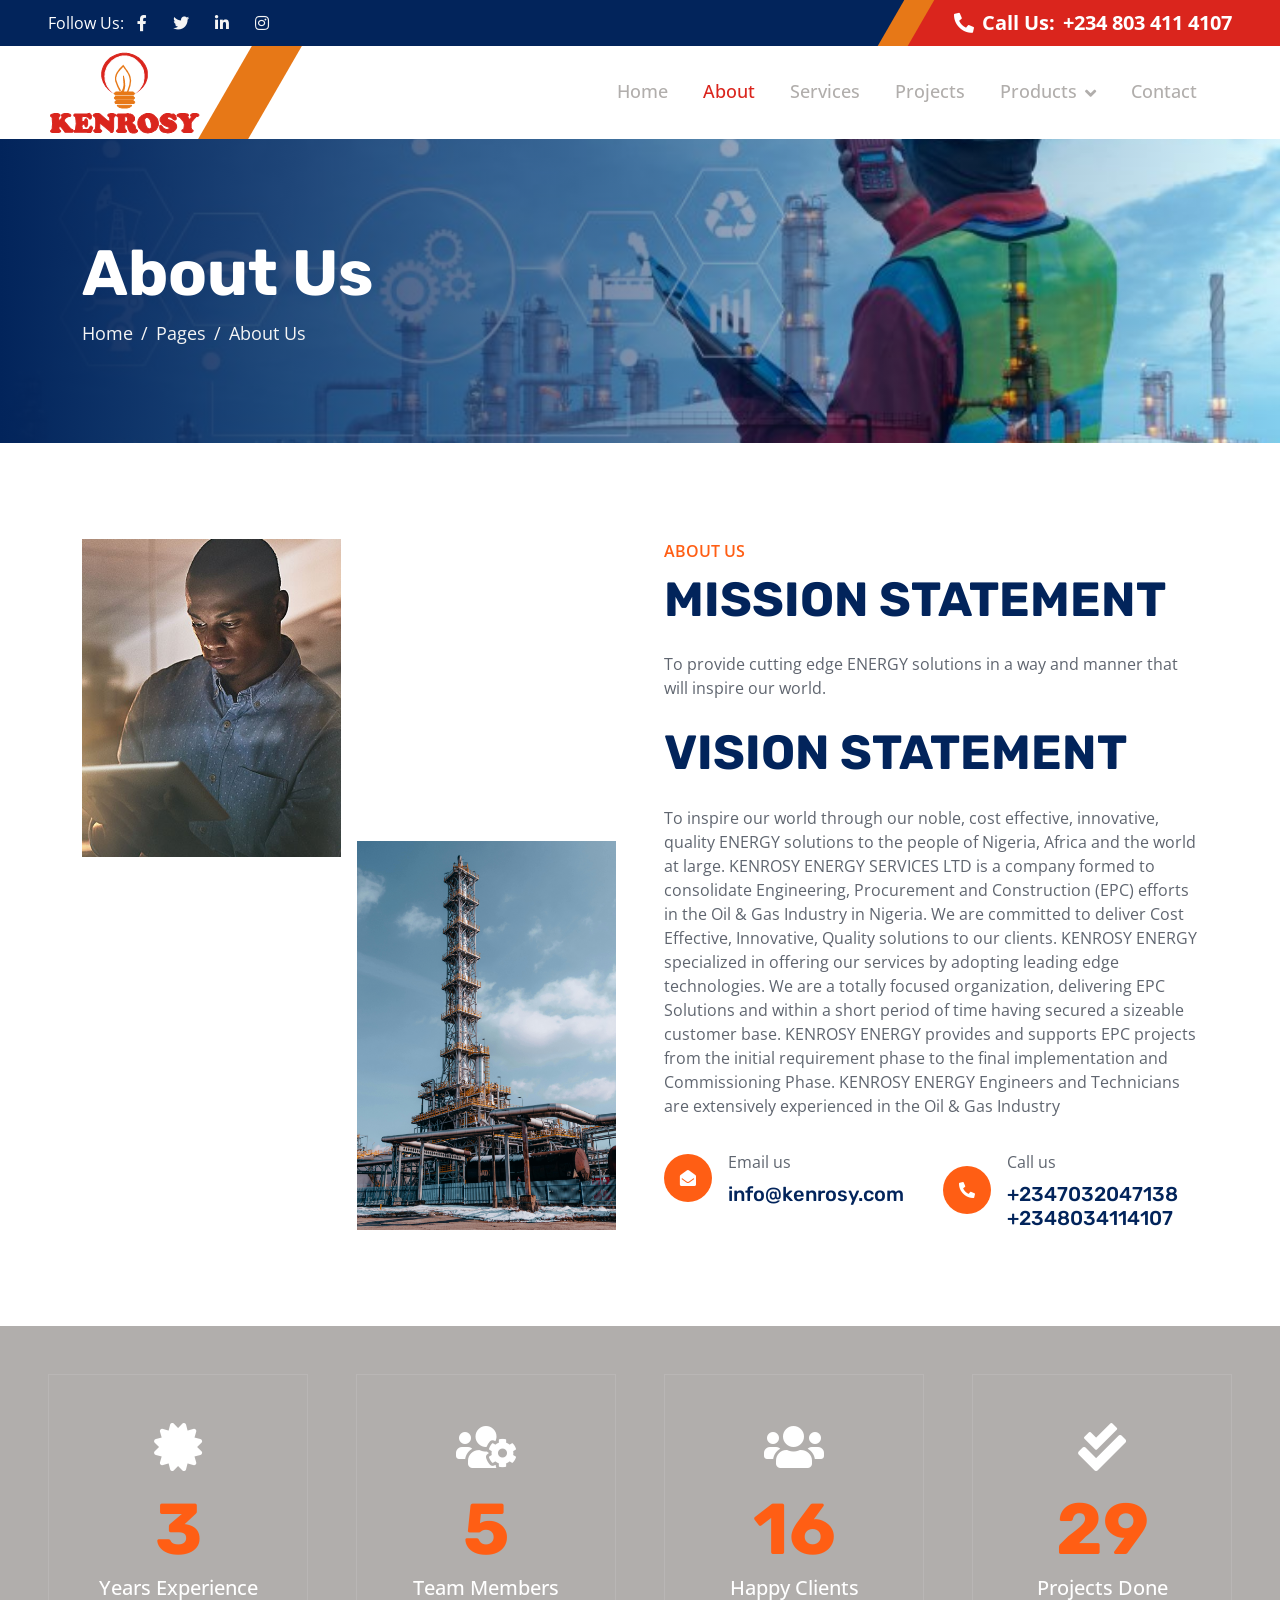
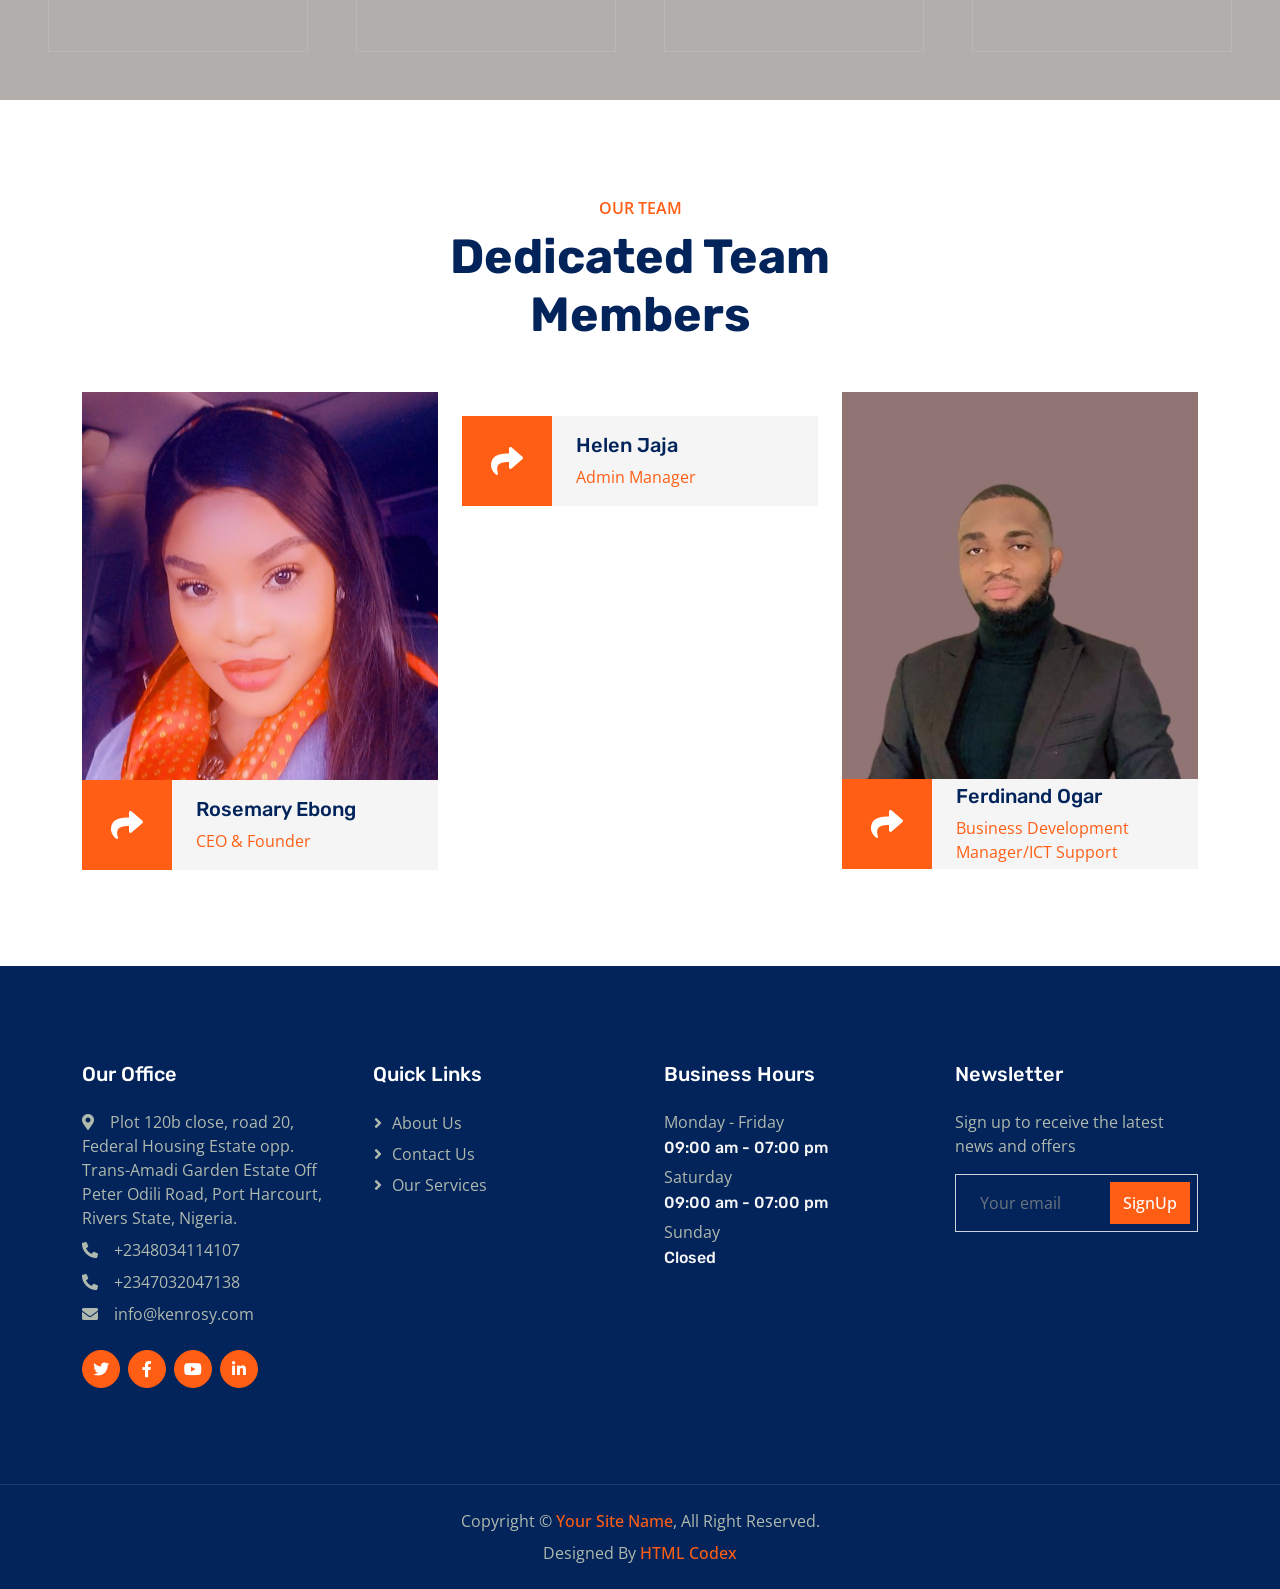
==== about.html @ f5df40d3 "Initial commit" ====
<!DOCTYPE html>
<html lang="en">
  <head>
    <meta charset="utf-8" />
    <title>KENROSY</title>
    <meta content="width=device-width, initial-scale=1.0" name="viewport" />
    <meta content="" name="keywords" />
    <meta content="" name="description" />

    <!-- Favicon -->
    <link href="img/KENROSY LOGO.png" rel="icon" />

    <!-- Google Web Fonts -->
    <link rel="preconnect" href="https://fonts.googleapis.com" />
    <link rel="preconnect" href="https://fonts.gstatic.com" crossorigin />
    <link
      href="https://fonts.googleapis.com/css2?family=Open+Sans:wght@400;500;600&family=Rubik:wght@500;600;700&display=swap"
      rel="stylesheet"
    />

    <!-- Icon Font Stylesheet -->
    <link
      href="https://cdnjs.cloudflare.com/ajax/libs/font-awesome/5.10.0/css/all.min.css"
      rel="stylesheet"
    />
    <link
      href="https://cdn.jsdelivr.net/npm/bootstrap-icons@1.4.1/font/bootstrap-icons.css"
      rel="stylesheet"
    />

    <!-- Libraries Stylesheet -->
    <link href="lib/animate/animate.min.css" rel="stylesheet" />
    <link href="lib/owlcarousel/assets/owl.carousel.min.css" rel="stylesheet" />

    <!-- Customized Bootstrap Stylesheet -->
    <link href="css/bootstrap.min.css" rel="stylesheet" />

    <!-- Template Stylesheet -->
    <link href="css/style.css" rel="stylesheet" />
  </head>

  <body>
    <!-- Spinner Start -->
    <div
      id="spinner"
      class="show bg-white position-fixed translate-middle w-100 vh-100 top-50 start-50 d-flex align-items-center justify-content-center"
    >
      <div
        class="spinner-border text-primary"
        role="status"
        style="width: 3rem; height: 3rem"
      ></div>
    </div>
    <!-- Spinner End -->

    <!-- Topbar Start -->
    <div class="container-fluid bg-dark px-0">
      <div class="row g-0 d-none d-lg-flex">
        <div class="col-lg-6 ps-5 text-start">
          <div class="h-100 d-inline-flex align-items-center text-white">
            <span>Follow Us:</span>
            <a class="btn btn-link text-light" href=""
              ><i class="fab fa-facebook-f"></i
            ></a>
            <a class="btn btn-link text-light" href=""
              ><i class="fab fa-twitter"></i
            ></a>
            <a class="btn btn-link text-light" href=""
              ><i class="fab fa-linkedin-in"></i
            ></a>
            <a class="btn btn-link text-light" href=""
              ><i class="fab fa-instagram"></i
            ></a>
          </div>
        </div>
        <div class="col-lg-6 text-end">
          <div
            class="h-100 topbar-right d-inline-flex align-items-center text-white py-2 px-5"
          >
            <span class="fs-5 fw-bold me-2"
              ><i class="fa fa-phone-alt me-2"></i>Call Us:</span
            >
            <span class="fs-5 fw-bold">+234 803 411 4107</span>
          </div>
        </div>
      </div>
    </div>
    <!-- Topbar End -->

    <!-- Navbar Start -->
    <nav
      class="navbar navbar-expand-lg bg-white navbar-light sticky-top py-0 pe-5"
    >
      <a href="index.html" class="navbar-brand ps-5 me-0">
        <img src="/img/KENROSY LOGO.png" alt="" />
      </a>
      <button
        type="button"
        class="navbar-toggler me-0"
        data-bs-toggle="collapse"
        data-bs-target="#navbarCollapse"
      >
        <span class="navbar-toggler-icon"></span>
      </button>
      <div class="collapse navbar-collapse" id="navbarCollapse">
        <div class="navbar-nav ms-auto p-4 p-lg-0">
          <a href="index.html" class="nav-item nav-link">Home</a>
          <a href="about.html" class="nav-item nav-link active">About</a>
          <a href="/service.html" class="nav-item nav-link">Services</a>
          <a href="/project.html" class="nav-item nav-link">Projects</a>

          <div class="nav-item dropdown">
            <a
              href="#"
              class="nav-link dropdown-toggle"
              data-bs-toggle="dropdown"
              >Products</a
            >
            <div class="dropdown-menu bg-light m-0">
              <a href="" class="dropdown-item">Product 1</a>
              <a href="" class="dropdown-item">product 2</a>
              <!-- <a href="team.html" class="dropdown-item">Our Team</a> -->
              <!-- <a href="testimonial.html" class="dropdown-item">Testimonial</a> -->
              <!-- <a href="404.html" class="dropdown-item">404 Page</a> -->
            </div>
          </div>
          <a href="contact.html" class="nav-item nav-link">Contact</a>
        </div>
        <!-- <a href="" class="btn btn-primary px-3 d-none d-lg-block"
        >Get A Quote</a
      > -->
      </div>
    </nav>
    <!-- Navbar End -->

    <!-- Page Header Start -->
    <div
      class="container-fluid page-header py-5 mb-5 wow fadeIn"
      data-wow-delay="0.1s"
    >
      <div class="container py-5">
        <h1 class="display-3 text-white animated slideInRight">About Us</h1>
        <nav aria-label="breadcrumb">
          <ol class="breadcrumb animated slideInRight mb-0">
            <li class="breadcrumb-item"><a href="#">Home</a></li>
            <li class="breadcrumb-item"><a href="#">Pages</a></li>
            <li class="breadcrumb-item active" aria-current="page">About Us</li>
          </ol>
        </nav>
      </div>
    </div>
    <!-- Page Header End -->

    <!-- About Start -->
    <div class="container-xxl py-5">
      <div class="container">
        <div class="row g-5">
          <div class="col-lg-6">
            <div class="row gx-3 h-100">
              <div
                class="col-6 align-self-start wow fadeInUp"
                data-wow-delay="0.1s"
              >
                <img class="img-fluid" src="img/about-1.jpg" />
              </div>
              <div
                class="col-6 align-self-end wow fadeInDown"
                data-wow-delay="0.1s"
              >
                <img class="img-fluid" src="img/about-2.jpg" />
              </div>
            </div>
          </div>
          <div class="col-lg-6 wow fadeIn" data-wow-delay="0.5s">
            <p class="fw-medium text-uppercase text-primary mb-2">About Us</p>
            <h1 class="display-5 mb-4">MISSION STATEMENT</h1>
            <p class="mb-4">
              To provide cutting edge ENERGY solutions in a way and manner that
              will inspire our world.
            </p>
            <h1 class="display-5 mb-4">VISION STATEMENT</h1>
            <p class="mb-4">
              To inspire our world through our noble, cost effective,
              innovative, quality ENERGY solutions to the people of Nigeria,
              Africa and the world at large. KENROSY ENERGY SERVICES LTD is a
              company formed to consolidate Engineering, Procurement and
              Construction (EPC) efforts in the Oil & Gas Industry in Nigeria.
              We are committed to deliver Cost Effective, Innovative, Quality
              solutions to our clients. KENROSY ENERGY specialized in offering
              our services by adopting leading edge technologies. We are a
              totally focused organization, delivering EPC Solutions and within
              a short period of time having secured a sizeable customer base.
              KENROSY ENERGY provides and supports EPC projects from the initial
              requirement phase to the final implementation and Commissioning
              Phase. KENROSY ENERGY Engineers and Technicians are extensively
              experienced in the Oil & Gas Industry
            </p>

            <div class="row pt-2">
              <div class="col-sm-6">
                <div class="d-flex align-items-center">
                  <div
                    class="flex-shrink-0 btn-lg-square rounded-circle bg-primary"
                  >
                    <i class="fa fa-envelope-open text-white"></i>
                  </div>
                  <div class="ms-3">
                    <p class="mb-2">Email us</p>
                    <h5 class="mb-0">info@kenrosy.com</h5>
                  </div>
                </div>
              </div>
              <div class="col-sm-6">
                <div class="d-flex align-items-center">
                  <div
                    class="flex-shrink-0 btn-lg-square rounded-circle bg-primary"
                  >
                    <i class="fa fa-phone-alt text-white"></i>
                  </div>
                  <div class="ms-3">
                    <p class="mb-2">Call us</p>
                    <h5 class="mb-0">+2347032047138</h5>
                    <h5 class="mb-0">+2348034114107</h5>
                  </div>
                </div>
              </div>
            </div>
          </div>
        </div>
      </div>
    </div>
    <!-- About End -->

    <!-- Facts Start -->
    <div class="container-fluid facts my-5 p-5">
      <div class="row g-5">
        <div class="col-md-6 col-xl-3 wow fadeIn" data-wow-delay="0.1s">
          <div class="text-center border p-5">
            <i class="fa fa-certificate fa-3x text-white mb-3"></i>
            <h1 class="display-2 text-primary mb-0" data-toggle="counter-up">
              10
            </h1>
            <span class="fs-5 fw-semi-bold text-white">Years Experience</span>
          </div>
        </div>
        <div class="col-md-6 col-xl-3 wow fadeIn" data-wow-delay="0.3s">
          <div class="text-center border p-5">
            <i class="fa fa-users-cog fa-3x text-white mb-3"></i>
            <h1 class="display-2 text-primary mb-0" data-toggle="counter-up">
              15
            </h1>
            <span class="fs-5 fw-semi-bold text-white">Team Members</span>
          </div>
        </div>
        <div class="col-md-6 col-xl-3 wow fadeIn" data-wow-delay="0.5s">
          <div class="text-center border p-5">
            <i class="fa fa-users fa-3x text-white mb-3"></i>
            <h1 class="display-2 text-primary mb-0" data-toggle="counter-up">
              50
            </h1>
            <span class="fs-5 fw-semi-bold text-white">Happy Clients</span>
          </div>
        </div>
        <div class="col-md-6 col-xl-3 wow fadeIn" data-wow-delay="0.7s">
          <div class="text-center border p-5">
            <i class="fa fa-check-double fa-3x text-white mb-3"></i>
            <h1 class="display-2 text-primary mb-0" data-toggle="counter-up">
              90
            </h1>
            <span class="fs-5 fw-semi-bold text-white">Projects Done</span>
          </div>
        </div>
      </div>
    </div>
    <!-- Facts End -->

    <!-- Team Start -->
    <div class="container-xxl py-5">
      <div class="container">
        <div
          class="text-center mx-auto wow fadeInUp"
          data-wow-delay="0.1s"
          style="max-width: 600px"
        >
          <p class="fw-medium text-uppercase text-primary mb-2">Our Team</p>
          <h1 class="display-5 mb-5">Dedicated Team Members</h1>
        </div>
        <div class="row g-4">
          <div class="col-lg-4 col-md-6 wow fadeInUp" data-wow-delay="0.1s">
            <div class="team-item">
              <img class="img-fluid" src="img/team-2.jpg" alt="" />
              <div class="d-flex">
                <div
                  class="flex-shrink-0 btn-square bg-primary"
                  style="width: 90px; height: 90px"
                >
                  <i class="fa fa-2x fa-share text-white"></i>
                </div>
                <div
                  class="position-relative overflow-hidden bg-light d-flex flex-column justify-content-center w-100 ps-4"
                  style="height: 90px"
                >
                  <h5>Rosemary Ebong</h5>
                  <span class="text-primary">CEO & Founder</span>
                  <div class="team-social">
                    <a
                      class="btn btn-square btn-dark rounded-circle mx-1"
                      href=""
                      ><i class="fab fa-facebook-f"></i
                    ></a>
                    <a
                      class="btn btn-square btn-dark rounded-circle mx-1"
                      href=""
                      ><i class="fab fa-twitter"></i
                    ></a>
                    <a
                      class="btn btn-square btn-dark rounded-circle mx-1"
                      href=""
                      ><i class="fab fa-instagram"></i
                    ></a>
                  </div>
                </div>
              </div>
            </div>
          </div>
          <div class="col-lg-4 col-md-6 wow fadeInUp" data-wow-delay="0.3s">
            <div class="team-item">
              <img class="img-fluid" src="img/team-3.jpg" alt="" />
              <div class="d-flex">
                <div
                  class="flex-shrink-0 btn-square bg-primary"
                  style="width: 90px; height: 90px"
                >
                  <i class="fa fa-2x fa-share text-white"></i>
                </div>
                <div
                  class="position-relative overflow-hidden bg-light d-flex flex-column justify-content-center w-100 ps-4"
                  style="height: 90px"
                >
                  <h5>Helen Jaja</h5>
                  <span class="text-primary">Admin Manager</span>
                  <div class="team-social">
                    <a
                      class="btn btn-square btn-dark rounded-circle mx-1"
                      href=""
                      ><i class="fab fa-facebook-f"></i
                    ></a>
                    <a
                      class="btn btn-square btn-dark rounded-circle mx-1"
                      href=""
                      ><i class="fab fa-twitter"></i
                    ></a>
                    <a
                      class="btn btn-square btn-dark rounded-circle mx-1"
                      href=""
                      ><i class="fab fa-instagram"></i
                    ></a>
                  </div>
                </div>
              </div>
            </div>
          </div>
          <div class="col-lg-4 col-md-6 wow fadeInUp" data-wow-delay="0.5s">
            <div class="team-item">
              <img class="img-fluid" src="img/team-1.jpg" alt="" />
              <div class="d-flex">
                <div
                  class="flex-shrink-0 btn-square bg-primary"
                  style="width: 90px; height: 90px"
                >
                  <i class="fa fa-2x fa-share text-white"></i>
                </div>
                <div
                  class="position-relative overflow-hidden bg-light d-flex flex-column justify-content-center w-100 ps-4"
                  style="height: 90px"
                >
                  <h5>Ferdinand Ogar</h5>
                  <span class="text-primary"
                    >Business Development Manager/ICT Support</span
                  >
                  <div class="team-social">
                    <a
                      class="btn btn-square btn-dark rounded-circle mx-1"
                      href=""
                      ><i class="fab fa-facebook-f"></i
                    ></a>
                    <a
                      class="btn btn-square btn-dark rounded-circle mx-1"
                      href=""
                      ><i class="fab fa-twitter"></i
                    ></a>
                    <a
                      class="btn btn-square btn-dark rounded-circle mx-1"
                      href=""
                      ><i class="fab fa-instagram"></i
                    ></a>
                  </div>
                </div>
              </div>
            </div>
          </div>
        </div>
      </div>
    </div>
    <!-- Team End -->

    <!-- Video Modal Start -->
    <div
      class="modal modal-video fade"
      id="videoModal"
      tabindex="-1"
      aria-labelledby="exampleModalLabel"
      aria-hidden="true"
    >
      <div class="modal-dialog">
        <div class="modal-content rounded-0">
          <div class="modal-header">
            <h3 class="modal-title" id="exampleModalLabel">Youtube Video</h3>
            <button
              type="button"
              class="btn-close"
              data-bs-dismiss="modal"
              aria-label="Close"
            ></button>
          </div>
          <div class="modal-body">
            <!-- 16:9 aspect ratio -->
            <div class="ratio ratio-16x9">
              <iframe
                class="embed-responsive-item"
                src=""
                id="video"
                allowfullscreen
                allowscriptaccess="always"
                allow="autoplay"
              ></iframe>
            </div>
          </div>
        </div>
      </div>
    </div>
    <!-- Video Modal End -->

    <!-- Footer Start -->
    <div
      class="container-fluid bg-dark footer mt-5 py-5 wow fadeIn"
      data-wow-delay="0.1s"
    >
      <div class="container py-5">
        <div class="row g-5">
          <div class="col-lg-3 col-md-6">
            <h5 class="text-white mb-4">Our Office</h5>
            <p class="mb-2">
              <i class="fa fa-map-marker-alt me-3"></i>Plot 120b close, road 20,
              Federal Housing Estate opp. Trans-Amadi Garden Estate Off Peter
              Odili Road, Port Harcourt, Rivers State, Nigeria.
            </p>
            <p class="mb-2">
              <i class="fa fa-phone-alt me-3"></i>+2348034114107
            </p>
            <p class="mb-2">
              <i class="fa fa-phone-alt me-3"></i>+2347032047138
            </p>
            <p class="mb-2">
              <i class="fa fa-envelope me-3"></i>info@kenrosy.com
            </p>
            <div class="d-flex pt-3">
              <a class="btn btn-square btn-primary rounded-circle me-2" href=""
                ><i class="fab fa-twitter"></i
              ></a>
              <a class="btn btn-square btn-primary rounded-circle me-2" href=""
                ><i class="fab fa-facebook-f"></i
              ></a>
              <a class="btn btn-square btn-primary rounded-circle me-2" href=""
                ><i class="fab fa-youtube"></i
              ></a>
              <a class="btn btn-square btn-primary rounded-circle me-2" href=""
                ><i class="fab fa-linkedin-in"></i
              ></a>
            </div>
          </div>
          <div class="col-lg-3 col-md-6">
            <h5 class="text-white mb-4">Quick Links</h5>
            <a class="btn btn-link" href="/about.html">About Us</a>
            <a class="btn btn-link" href="/contact.html">Contact Us</a>
            <a class="btn btn-link" href="/service.html">Our Services</a>
            <!-- <a class="btn btn-link" href="">Terms & Condition</a> -->
            <!-- <a class="btn btn-link" href="">Support</a> -->
          </div>
          <div class="col-lg-3 col-md-6">
            <h5 class="text-white mb-4">Business Hours</h5>
            <p class="mb-1">Monday - Friday</p>
            <h6 class="text-light">09:00 am - 07:00 pm</h6>
            <p class="mb-1">Saturday</p>
            <h6 class="text-light">09:00 am - 07:00 pm</h6>
            <p class="mb-1">Sunday</p>
            <h6 class="text-light">Closed</h6>
          </div>
          <div class="col-lg-3 col-md-6">
            <h5 class="text-white mb-4">Newsletter</h5>
            <p>Sign up to receive the latest news and offers</p>
            <div class="position-relative w-100">
              <input
                class="form-control bg-transparent w-100 py-3 ps-4 pe-5"
                type="text"
                placeholder="Your email"
              />
              <button
                type="button"
                class="btn btn-primary py-2 position-absolute top-0 end-0 mt-2 me-2"
              >
                SignUp
              </button>
            </div>
          </div>
        </div>
      </div>
    </div>

    <!-- Footer End -->

    <!-- Copyright Start -->
    <div class="container-fluid copyright bg-dark py-4">
      <div class="container text-center">
        <p class="mb-2">
          Copyright &copy; <a class="fw-semi-bold" href="#">Your Site Name</a>,
          All Right Reserved.
        </p>
        <!--/*** This template is free as long as you keep the footer author’s credit link/attribution link/backlink. If you'd like to use the template without the footer author’s credit link/attribution link/backlink, you can purchase the Credit Removal License from "https://htmlcodex.com/credit-removal". Thank you for your support. ***/-->
        <p class="mb-0">
          Designed By
          <a class="fw-semi-bold" href="https://htmlcodex.com">HTML Codex</a>
        </p>
      </div>
    </div>
    <!-- Copyright End -->

    <!-- Back to Top -->
    <a
      href="#"
      class="btn btn-lg btn-primary btn-lg-square rounded-circle back-to-top"
      ><i class="bi bi-arrow-up"></i
    ></a>

    <!-- JavaScript Libraries -->
    <script src="https://code.jquery.com/jquery-3.4.1.min.js"></script>
    <script src="https://cdn.jsdelivr.net/npm/bootstrap@5.0.0/dist/js/bootstrap.bundle.min.js"></script>
    <script src="lib/wow/wow.min.js"></script>
    <script src="lib/easing/easing.min.js"></script>
    <script src="lib/waypoints/waypoints.min.js"></script>
    <script src="lib/owlcarousel/owl.carousel.min.js"></script>
    <script src="lib/counterup/counterup.min.js"></script>

    <!-- Template Javascript -->
    <script src="js/main.js"></script>
  </body>
</html>
---- css/style.css ----
/********** Template CSS **********/
:root {
  --primary: #ff14ff;
  --secondary: #5f656f;
  --light: #f5f5f5;
  --dark: #b1aeac;
}

.back-to-top {
  position: fixed;
  display: none;
  right: 30px;
  bottom: 30px;
  z-index: 99;
}

h1,
h2,
.h1,
.h2,
.fw-bold {
  font-weight: 700 !important;
}

h3,
h4,
.h3,
.h4,
.fw-medium {
  font-weight: 600 !important;
}

h5,
h6,
.h5,
.h6,
.fw-semi-bold {
  font-weight: 500 !important;
}

/*** Spinner ***/
#spinner {
  opacity: 0;
  visibility: hidden;
  transition: opacity 0.5s ease-out, visibility 0s linear 0.5s;
  z-index: 99999;
}

#spinner.show {
  transition: opacity 0.5s ease-out, visibility 0s linear 0s;
  visibility: visible;
  opacity: 1;
}

/*** Button ***/
.btn {
  transition: 0.5s;
  font-weight: 500;
}

.btn-primary,
.btn-outline-primary:hover {
  color: #ffffff;
}

.btn-square {
  width: 38px;
  height: 38px;
}

.btn-sm-square {
  width: 32px;
  height: 32px;
}

.btn-lg-square {
  width: 48px;
  height: 48px;
}

.btn-square,
.btn-sm-square,
.btn-lg-square {
  padding: 0;
  display: flex;
  align-items: center;
  justify-content: center;
  font-weight: normal;
}

.topbar-right {
  position: relative;
  background: #da251d;
}

.topbar-right::before {
  position: absolute;
  content: "";
  width: 30px;
  height: 100%;
  top: 0;
  left: -15px;
  transform: skewX(-30deg);
  background-color: #e77817;
}

/*** Navbar ***/
.navbar.sticky-top {
  top: -100px;
  transition: 0.5s;
}

.navbar .navbar-brand {
  position: relative;
  padding-right: 50px;
  height: auto;
  display: flex;
  align-items: center;
  background: white;
}

.navbar .navbar-brand::after {
  position: absolute;
  content: "";
  width: 50px;
  height: 100%;
  top: 0;
  right: -25px;
  transform: skewX(-30deg);
  background-color: #e77817;
}

.navbar .navbar-nav .nav-link {
  margin-right: 35px;
  padding: 20px 0;
  color: var(--dark);
  font-size: 18px;
  font-weight: 500;
  outline: none;
}

.navbar .navbar-nav .nav-link:hover,
.navbar .navbar-nav .nav-link.active {
  color: #da251d;
}

.navbar .dropdown-toggle::after {
  border: none;
  content: "\f107";
  font-family: "Font Awesome 5 Free";
  font-weight: 900;
  vertical-align: middle;
  margin-left: 8px;
}

@media (max-width: 991.98px) {
  .navbar .navbar-nav .nav-link {
    margin-right: 0;
    padding: 10px 0;
  }

  .navbar .navbar-nav {
    border-top: 1px solid #eeeeee;
  }
}

@media (min-width: 992px) {
  .navbar .nav-item .dropdown-menu {
    display: block;
    border: none;
    margin-top: 0;
    top: 150%;
    opacity: 0;
    visibility: hidden;
    transition: 0.5s;
  }

  .navbar .nav-item:hover .dropdown-menu {
    top: 100%;
    visibility: visible;
    transition: 0.5s;
    opacity: 1;
  }
}

/*** Header ***/
.carousel-caption {
  top: 0;
  left: 0;
  right: 0;
  bottom: 0;
  display: flex;
  align-items: center;
  background: linear-gradient(
    to right,
    rgba(2, 36, 91, 1) 0%,
    rgba(2, 36, 91, 0) 100%
  );
  z-index: 1;
}

.carousel-control-prev,
.carousel-control-next {
  width: 15%;
}

.carousel-control-prev-icon,
.carousel-control-next-icon {
  width: 3.5rem;
  height: 3.5rem;
  background-color: #da251d;
  border: 15px solid #da251d;
  border-radius: 3.5rem;
}

@media (max-width: 768px) {
  #header-carousel .carousel-item {
    position: relative;
    min-height: 450px;
  }

  #header-carousel .carousel-item img {
    position: absolute;
    width: 100%;
    height: 100%;
    object-fit: cover;
  }
}

.page-header {
  background: linear-gradient(
      to right,
      rgba(2, 36, 91, 1) 0%,
      rgba(2, 36, 91, 0) 100%
    ),
    url(../img/carousel-2.jpg) center center no-repeat;
  background-size: cover;
}

.page-header .breadcrumb-item + .breadcrumb-item::before {
  color: var(--light);
}

.page-header .breadcrumb-item,
.page-header .breadcrumb-item a {
  font-size: 18px;
  color: var(--light);
}

/*** Facts ***/
.facts {
  position: relative;
  margin: 6rem 0;
  background: var(--dark);
}

.facts .border {
  border-color: rgba(255, 255, 255, 0.1) !important;
}

/*** Features ***/
.btn-play {
  position: absolute;
  top: 50%;
  right: -30px;
  transform: translateY(-50%);
  display: block;
  box-sizing: content-box;
  width: 16px;
  height: 26px;
  border-radius: 100%;
  border: none;
  outline: none !important;
  padding: 18px 20px 20px 28px;
  background: #da251d;
}

@media (max-width: 992px) {
  .btn-play {
    left: 50%;
    right: auto;
    transform: translate(-50%, -50%);
  }
}

.btn-play:before {
  content: "";
  position: absolute;
  z-index: 0;
  left: 50%;
  top: 50%;
  transform: translateX(-50%) translateY(-50%);
  display: block;
  width: 60px;
  height: 60px;
  background: #da251d;
  border-radius: 100%;
  animation: pulse-border 1500ms ease-out infinite;
}

.btn-play:after {
  content: "";
  position: absolute;
  z-index: 1;
  left: 50%;
  top: 50%;
  transform: translateX(-50%) translateY(-50%);
  display: block;
  width: 60px;
  height: 60px;
  background: #da251d;
  border-radius: 100%;
  transition: all 200ms;
}

.btn-play span {
  display: block;
  position: relative;
  z-index: 3;
  width: 0;
  height: 0;
  left: -1px;
  border-left: 16px solid #ffffff;
  border-top: 11px solid transparent;
  border-bottom: 11px solid transparent;
}

@keyframes pulse-border {
  0% {
    transform: translateX(-50%) translateY(-50%) translateZ(0) scale(1);
    opacity: 1;
  }

  100% {
    transform: translateX(-50%) translateY(-50%) translateZ(0) scale(2);
    opacity: 0;
  }
}

.modal-video .modal-dialog {
  position: relative;
  max-width: 800px;
  margin: 60px auto 0 auto;
}

.modal-video .modal-body {
  position: relative;
  padding: 0px;
}

.modal-video .close {
  position: absolute;
  width: 30px;
  height: 30px;
  right: 0px;
  top: -30px;
  z-index: 999;
  font-size: 30px;
  font-weight: normal;
  color: #ffffff;
  background: #000000;
  opacity: 1;
}

/*** Service ***/
.service-item {
  position: relative;
  margin: 65px 0 25px 0;
  box-shadow: 0 0 45px rgba(0, 0, 0, 0.07);
}

.service-item .service-img {
  position: absolute;
  padding: 12px;
  width: 130px;
  height: 130px;
  top: -65px;
  left: 50%;
  transform: translateX(-50%);
  background: #ffffff;
  box-shadow: 0 0 45px rgba(0, 0, 0, 0.09);
  z-index: 2;
}

.service-item .service-detail {
  position: absolute;
  width: 100%;
  height: 100%;
  top: 0;
  left: 0;
  overflow: hidden;
  z-index: 1;
}

.service-item .service-title {
  position: absolute;
  padding: 65px 30px 25px 30px;
  width: 100%;
  height: 100%;
  top: 0;
  left: 0;
  display: flex;
  flex-direction: column;
  align-items: center;
  justify-content: center;
  text-align: center;
  background: #ffffff;
  transition: 0.5s;
}

.service-item:hover .service-title {
  top: -100%;
}

.service-item .service-text {
  position: absolute;
  overflow: hidden;
  padding: 65px 30px 25px 30px;
  width: 100%;
  height: 100%;
  top: 100%;
  left: 0;
  display: flex;
  align-items: center;
  text-align: center;
  background: rgba(217, 37, 29, 0.7);
  transition: 0.5s;
}

.service-item:hover .service-text {
  top: 0;
}

.service-item .service-text::before {
  position: absolute;
  content: "";
  width: 100%;
  height: 100px;
  top: -100%;
  left: 0;
  transform: skewY(-12deg);
  background: #ffffff;
  transition: 0.5s;
}

.service-item:hover .service-text::before {
  top: -55px;
}

.service-item .btn {
  position: absolute;
  width: 130px;
  height: 50px;
  left: 50%;
  bottom: -25px;
  transform: translateX(-50%);
  display: flex;
  align-items: center;
  justify-content: center;
  color: #da251d;
  background: #ffffff;
  border: none;
  box-shadow: 0 0 45px rgba(0, 0, 0, 0.09);
  z-index: 2;
}

.service-item .btn:hover {
  color: #ffffff;
  background: #e77817;
}

/*** Project ***/
.project-carousel {
  position: relative;
  background: var(--dark);
}

.project-item {
  position: relative;
  display: block;
}

.project-item img {
  transition: 0.5s;
}

.project-item:hover img,
.project-carousel .owl-item.center img {
  margin-top: -60px;
}

.project-item .project-title {
  position: absolute;
  padding: 0 15px;
  width: 100%;
  height: 80px;
  bottom: -110px;
  left: 0;
  display: flex;
  align-items: center;
  justify-content: center;
  text-align: center;
  background: var(--dark);
  transition: 0.5s;
}

.project-item:hover .project-title,
.project-carousel .owl-item.center .project-title {
  bottom: -60px;
}

.project-item .project-title::before {
  position: absolute;
  content: "";
  width: 100%;
  height: 30px;
  top: -15px;
  left: 0;
  transform: skewY(-5deg);
  background: var(--dark);
  transition: 0.5s;
}

.project-carousel .owl-nav {
  position: absolute;
  width: 100%;
  height: 45px;
  top: 50%;
  left: 0;
  transform: translateY(-50%);
  display: flex;
  justify-content: space-between;
  transition: 0.5s;
  opacity: 0;
  z-index: 1;
}

.project-carousel:hover .owl-nav {
  opacity: 1;
}

.project-carousel .owl-nav .owl-prev,
.project-carousel .owl-nav .owl-next {
  margin: 0 30px;
  width: 45px;
  height: 45px;
  display: flex;
  align-items: center;
  justify-content: center;
  color: #ffffff;
  background: #da251d;
  border-radius: 45px;
  font-size: 22px;
  transition: 0.5s;
}

/*** Team ***/
.team-item .team-social {
  position: absolute;
  width: 100%;
  height: 100%;
  top: 0;
  left: -100%;
  display: flex;
  align-items: center;
  background: #da251d;
  transition: 0.5s;
}

.team-item:hover .team-social {
  left: 0;
}

/*** Testimonial ***/
.testimonial-carousel::before {
  position: absolute;
  content: "";
  top: 0;
  left: 0;
  height: 100%;
  width: 0;
  background: linear-gradient(
    to right,
    rgba(255, 255, 255, 1) 0%,
    rgba(255, 255, 255, 0) 100%
  );
  z-index: 1;
}

.testimonial-carousel::after {
  position: absolute;
  content: "";
  top: 0;
  right: 0;
  height: 100%;
  width: 0;
  background: linear-gradient(
    to left,
    rgba(255, 255, 255, 1) 0%,
    rgba(255, 255, 255, 0) 100%
  );
  z-index: 1;
}

@media (min-width: 768px) {
  .testimonial-carousel::before,
  .testimonial-carousel::after {
    width: 200px;
  }
}

@media (min-width: 992px) {
  .testimonial-carousel::before,
  .testimonial-carousel::after {
    width: 300px;
  }
}

.testimonial-carousel .owl-nav {
  position: absolute;
  width: 350px;
  top: 20px;
  left: 50%;
  transform: translateX(-50%);
  display: flex;
  justify-content: space-between;
  opacity: 0;
  transition: 0.5s;
  z-index: 1;
}

.testimonial-carousel:hover .owl-nav {
  width: 300px;
  opacity: 1;
}

.testimonial-carousel .owl-nav .owl-prev,
.testimonial-carousel .owl-nav .owl-next {
  position: relative;
  color: var(--primary);
  font-size: 45px;
  transition: 0.5s;
}

.testimonial-carousel .owl-nav .owl-prev:hover,
.testimonial-carousel .owl-nav .owl-next:hover {
  color: var(--dark);
}

.testimonial-carousel .testimonial-img img {
  width: 100px;
  height: 100px;
}

.testimonial-carousel .testimonial-img .btn-square {
  position: absolute;
  bottom: -19px;
  left: 50%;
  transform: translateX(-50%);
}

.testimonial-carousel .owl-item .testimonial-text {
  margin-bottom: 30px;
  box-shadow: 0 0 45px rgba(0, 0, 0, 0.08);
  transform: scale(0.8);
  transition: 0.5s;
}

.testimonial-carousel .owl-item.center .testimonial-text {
  transform: scale(1);
}

/*** Footer ***/
.footer {
  color: #b0b9ae;
}

.footer .btn.btn-link {
  display: block;
  margin-bottom: 5px;
  padding: 0;
  text-align: left;
  color: #b0b9ae;
  font-weight: normal;
  text-transform: capitalize;
  transition: 0.3s;
}

.footer .btn.btn-link::before {
  position: relative;
  content: "\f105";
  font-family: "Font Awesome 5 Free";
  font-weight: 900;
  margin-right: 10px;
}

.footer .btn.btn-link:hover {
  color: var(--light);
  letter-spacing: 1px;
  box-shadow: none;
}

.copyright {
  color: #b0b9ae;
  border-top: 1px solid rgba(255, 255, 255, 0.1);
}
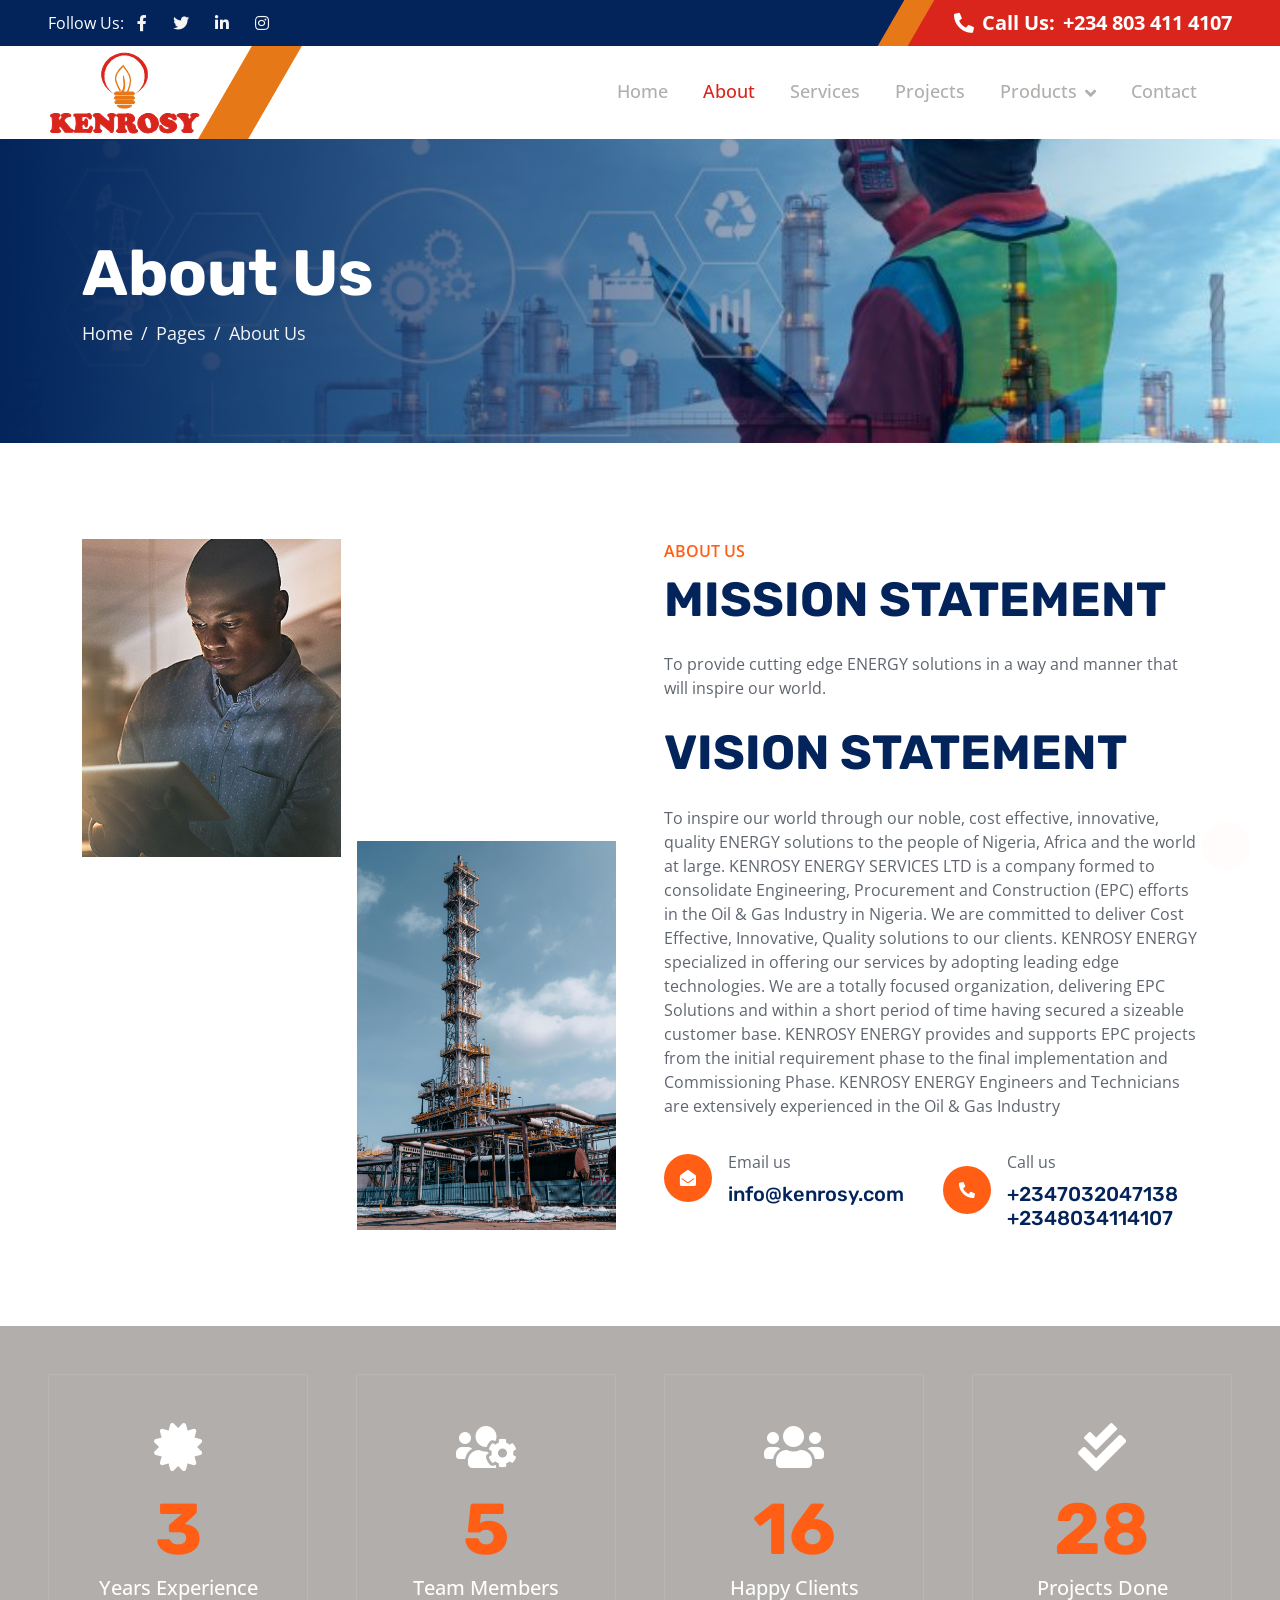
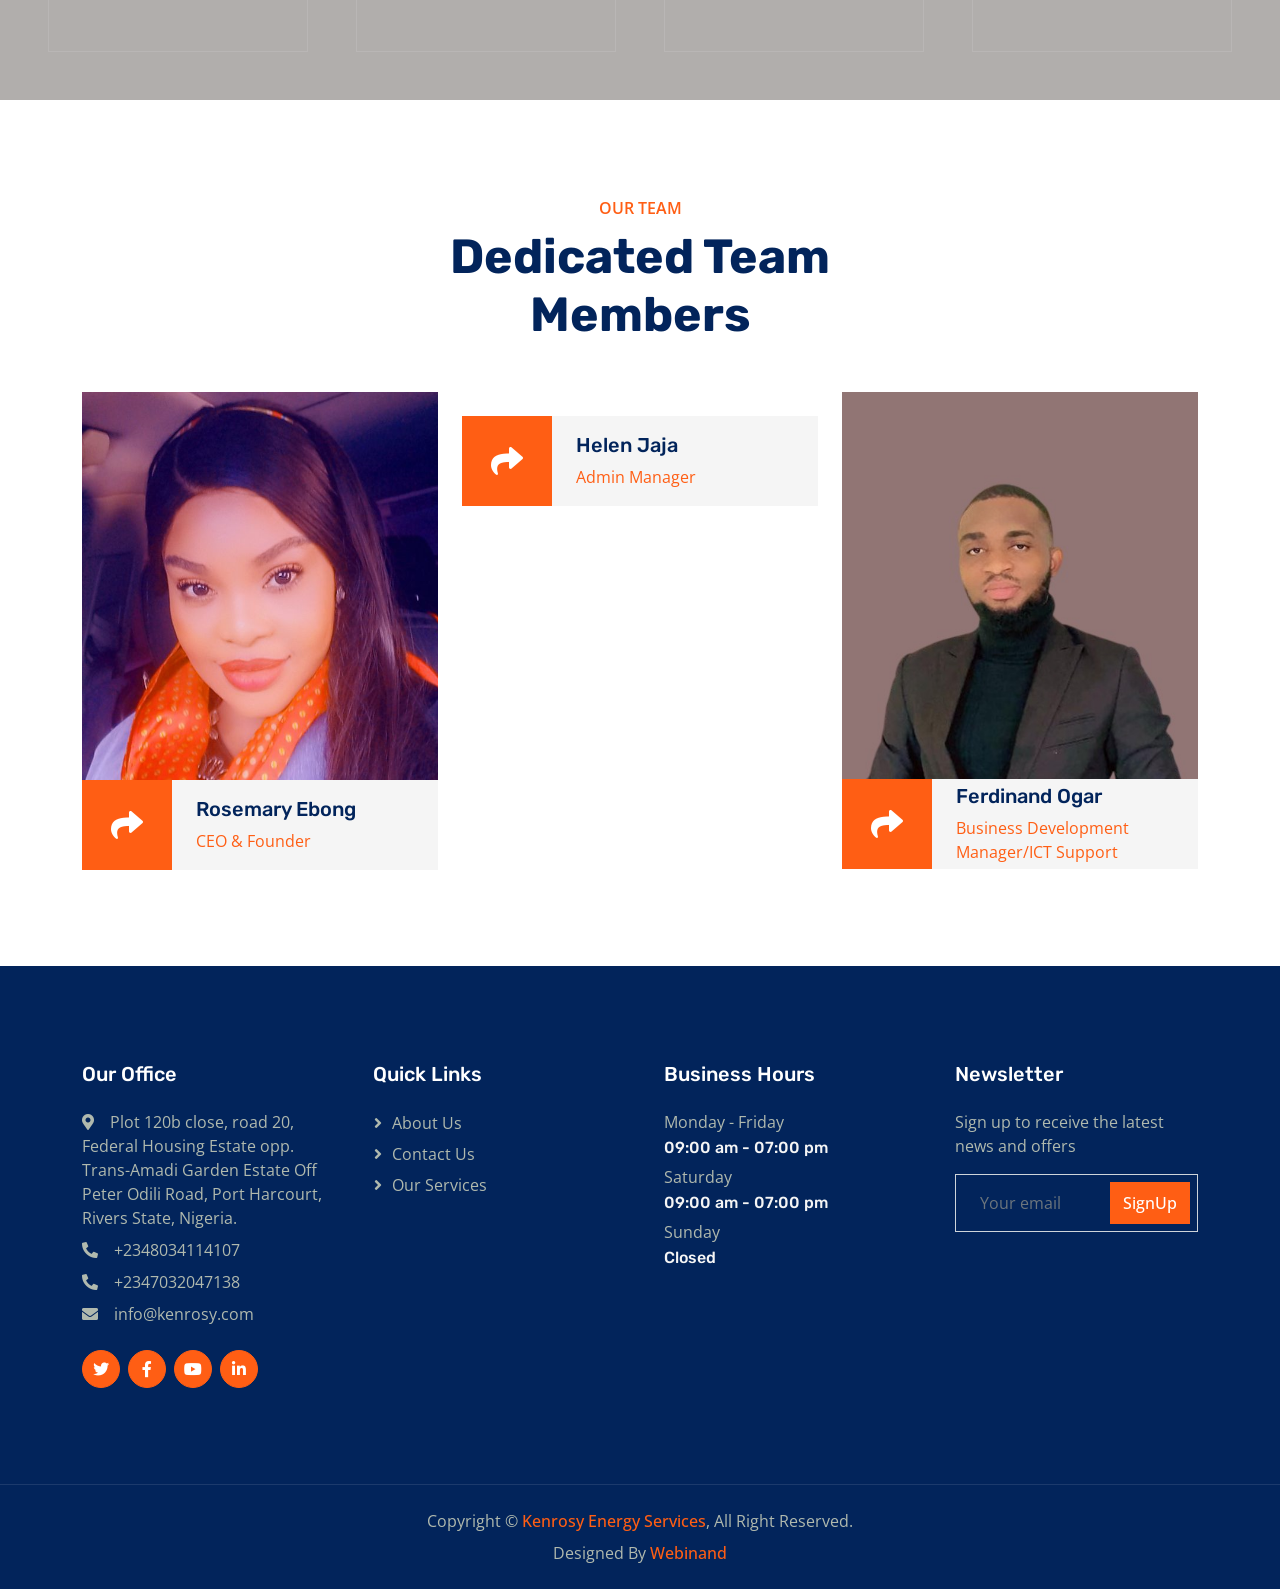
==== commit f9cd7b2c: "update" ====
--- a/about.html
+++ b/about.html
@@ -523,13 +523,19 @@
     <div class="container-fluid copyright bg-dark py-4">
       <div class="container text-center">
         <p class="mb-2">
-          Copyright &copy; <a class="fw-semi-bold" href="#">Your Site Name</a>,
-          All Right Reserved.
+          Copyright &copy;
+          <a class="fw-semi-bold" href="#">Kenrosy Energy Services</a>, All
+          Right Reserved.
         </p>
         <!--/*** This template is free as long as you keep the footer author’s credit link/attribution link/backlink. If you'd like to use the template without the footer author’s credit link/attribution link/backlink, you can purchase the Credit Removal License from "https://htmlcodex.com/credit-removal". Thank you for your support. ***/-->
         <p class="mb-0">
           Designed By
-          <a class="fw-semi-bold" href="https://htmlcodex.com">HTML Codex</a>
+          <a
+            class="fw-semi-bold"
+            href="https://ferdinandogar.netlify.app"
+            target="_blank"
+            >Webinand</a
+          >
         </p>
       </div>
     </div>
--- a/css/style.css
+++ b/css/style.css
@@ -13,7 +13,30 @@
   bottom: 30px;
   z-index: 99;
 }
-
+.ferdii {
+  width: 100%;
+  overflow-x: scroll;
+  display: flex;
+  justify-content: center;
+  align-items: center;
+}
+.button {
+  display: flex;
+  justify-content: center;
+  align-items: center;
+  width: 100%;
+}
+.btns {
+  margin: 10px 5px;
+  padding: 15px;
+  color: #da251d;
+  background-color: #ffffff;
+  border-radius: 2px;
+}
+.btns:hover {
+  color: #ffffff;
+  background-color: #ff0000;
+}
 h1,
 h2,
 .h1,
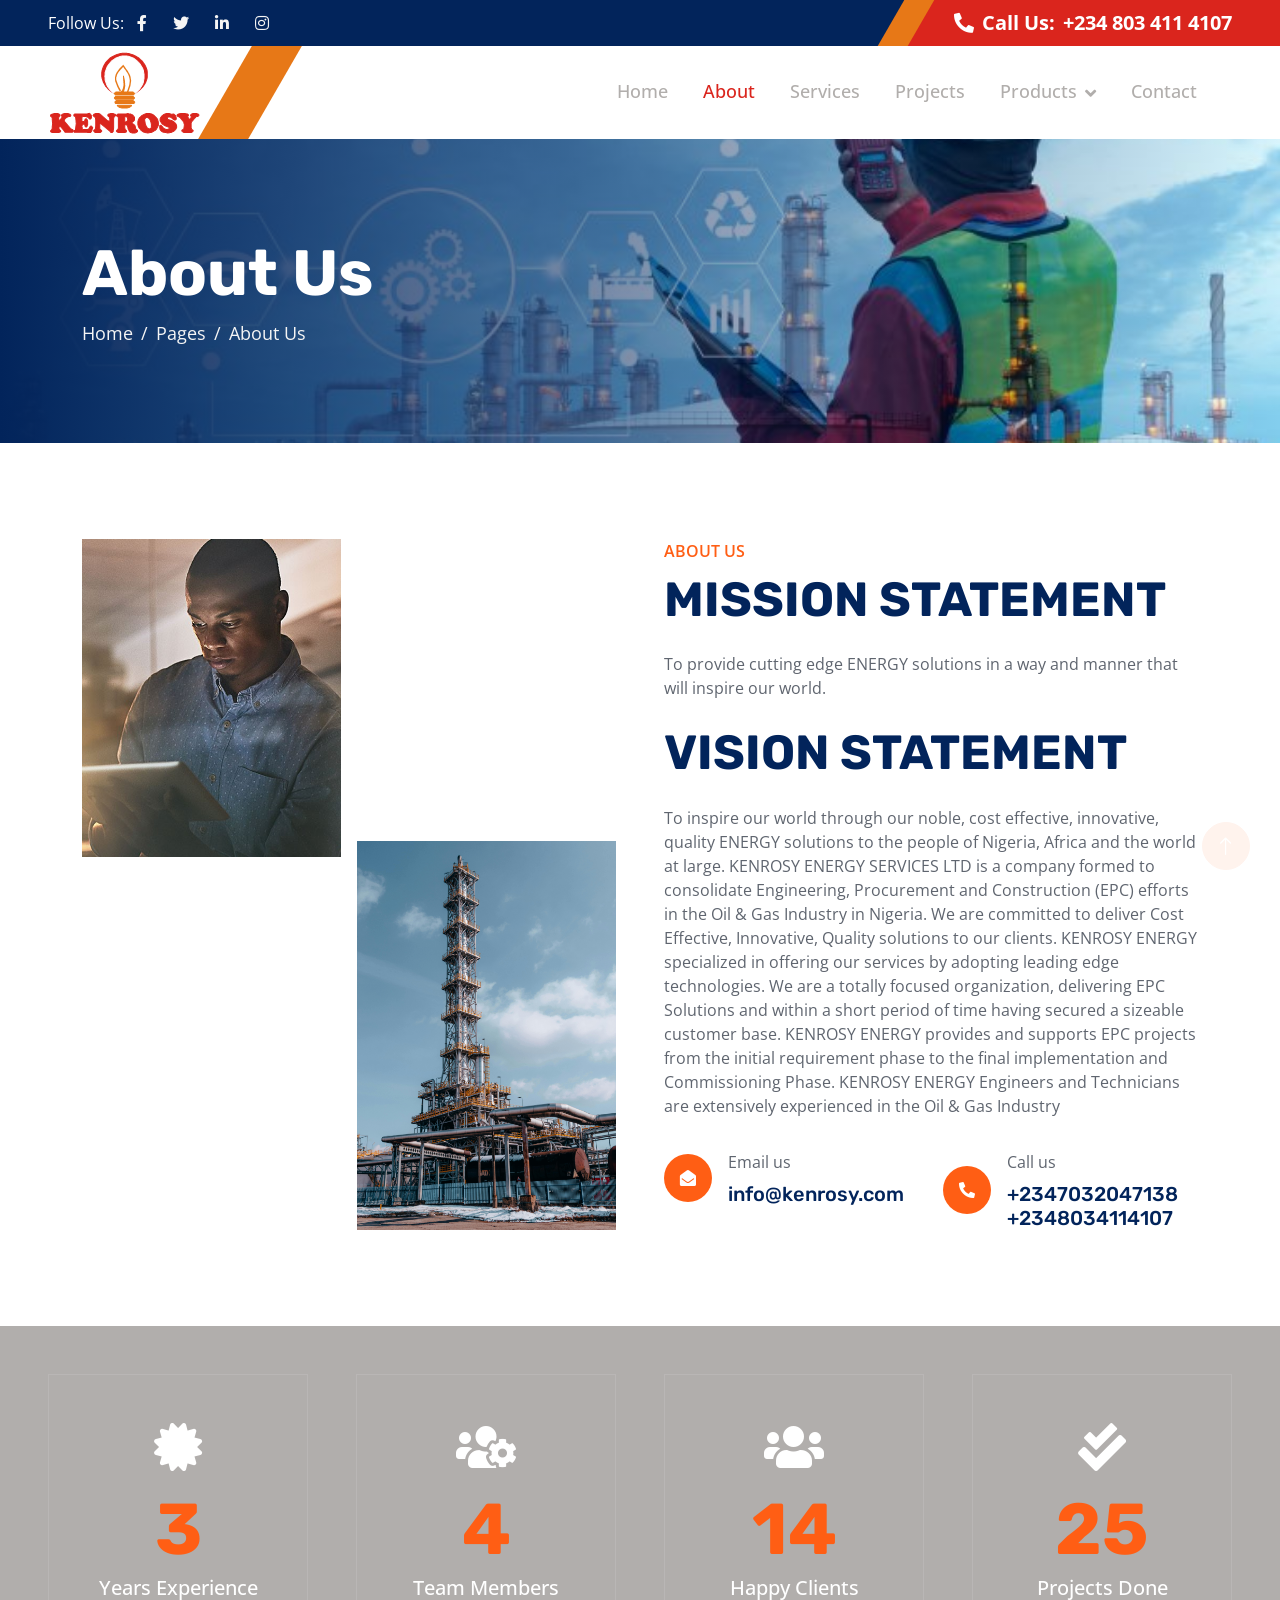
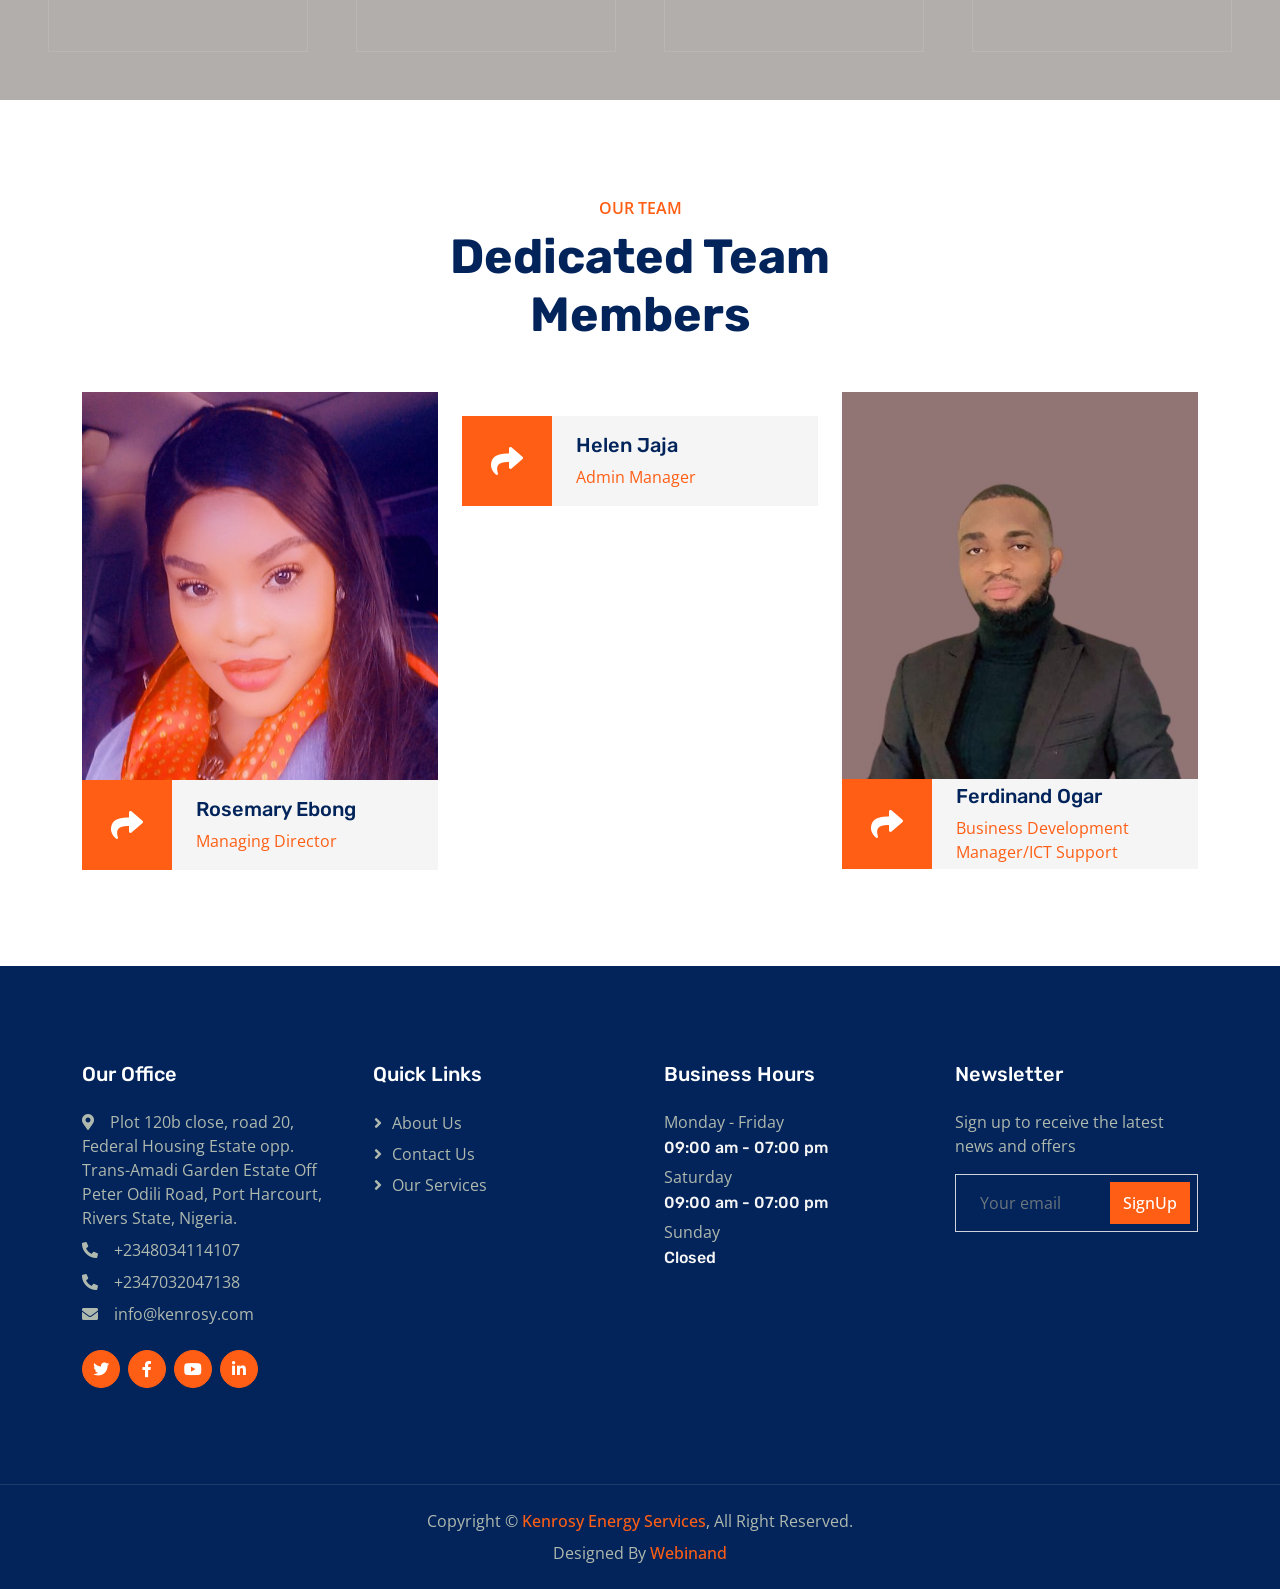
==== commit 2916c4e1: "update" ====
--- a/about.html
+++ b/about.html
@@ -301,7 +301,7 @@
                   style="height: 90px"
                 >
                   <h5>Rosemary Ebong</h5>
-                  <span class="text-primary">CEO & Founder</span>
+                  <span class="text-primary">Managing Director</span>
                   <div class="team-social">
                     <a
                       class="btn btn-square btn-dark rounded-circle mx-1"
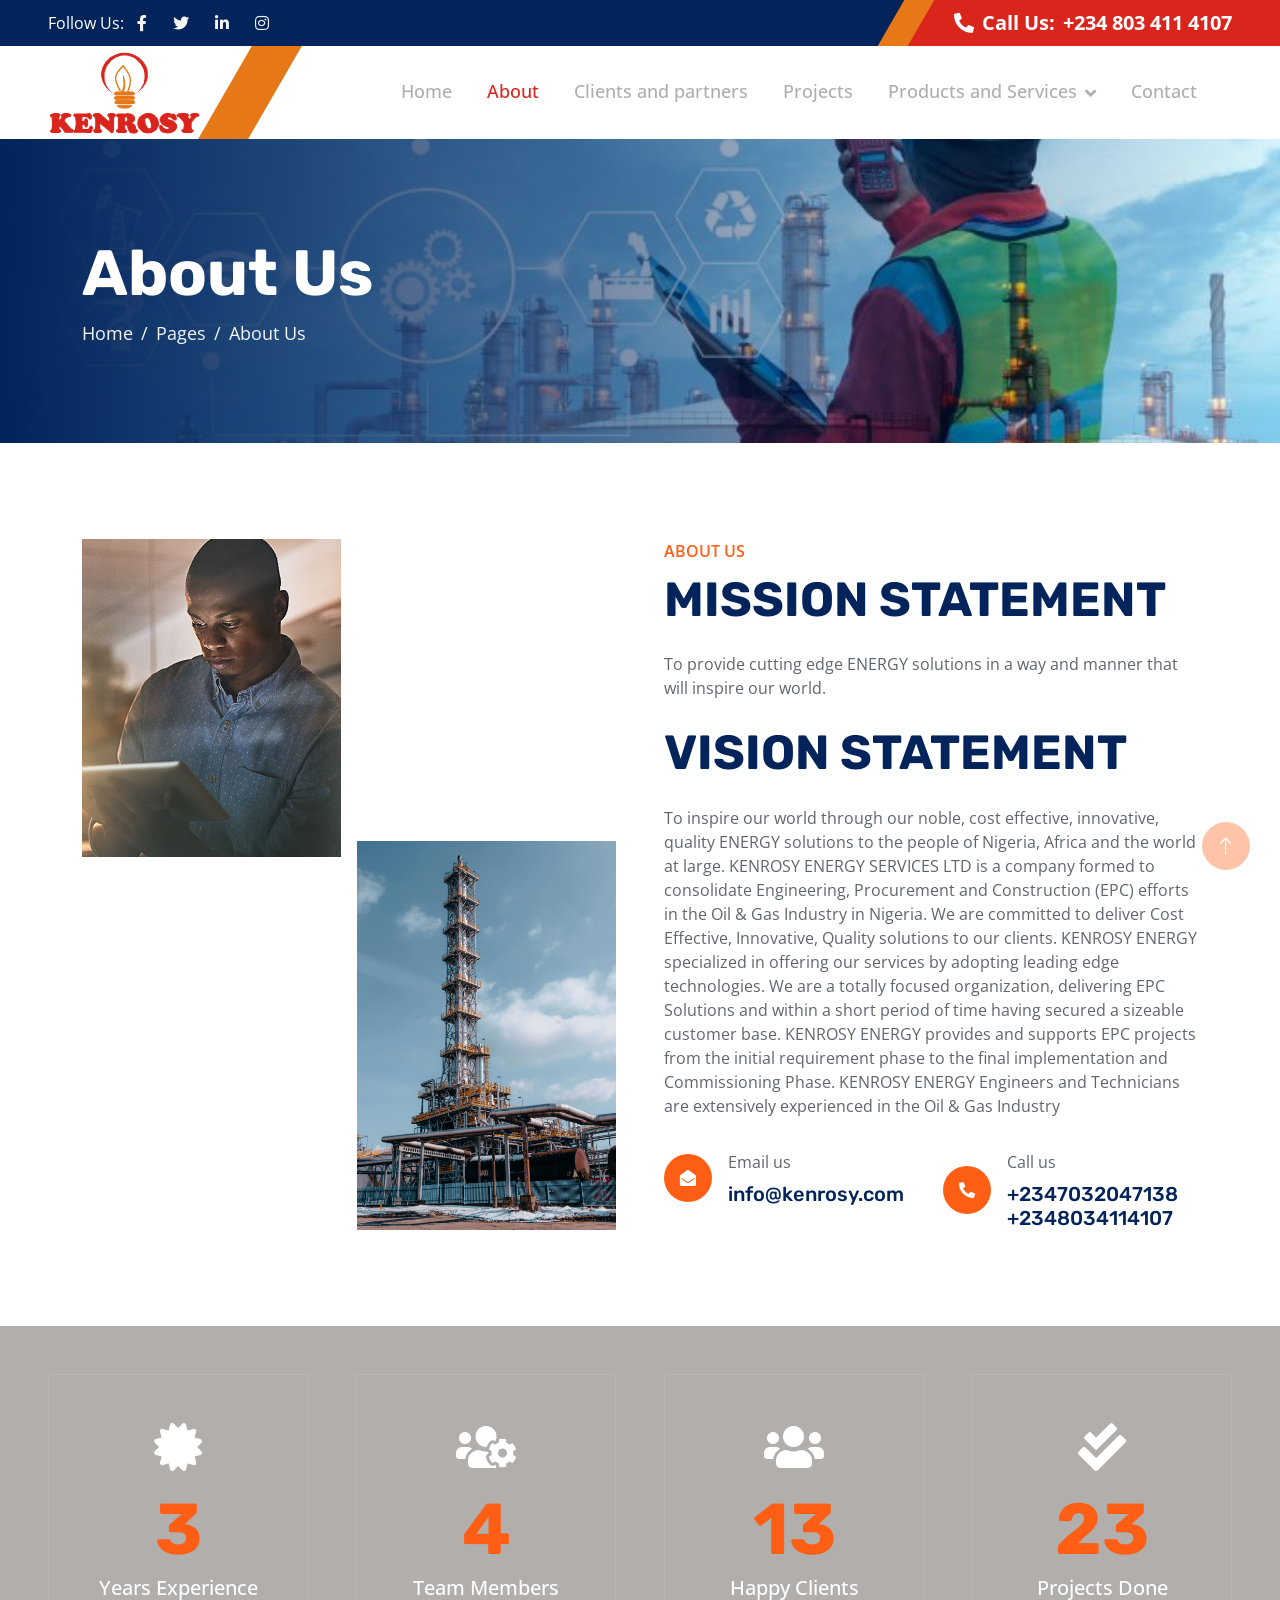
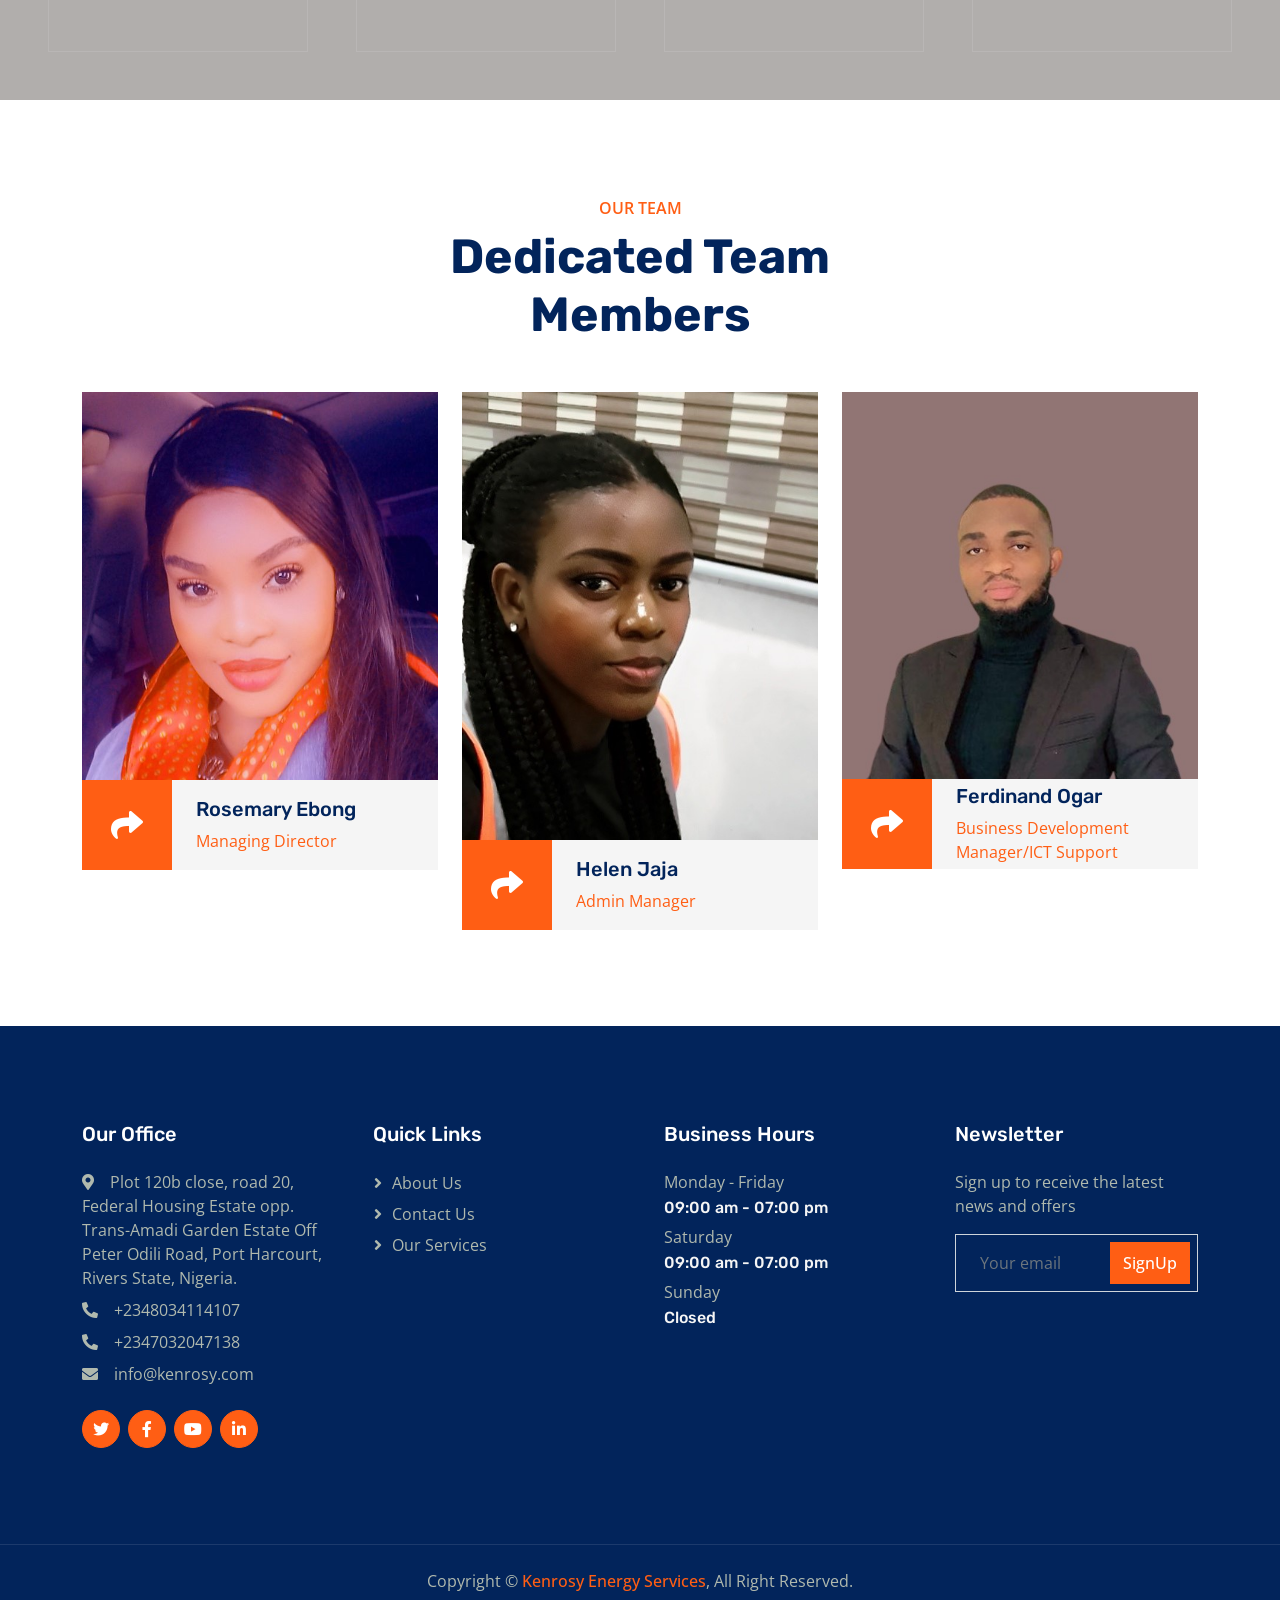
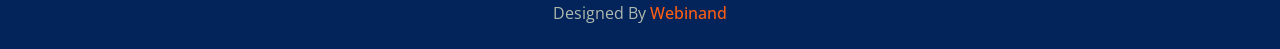
==== commit a17f336b: "update" ====
--- a/about.html
+++ b/about.html
@@ -106,7 +106,9 @@
         <div class="navbar-nav ms-auto p-4 p-lg-0">
           <a href="index.html" class="nav-item nav-link">Home</a>
           <a href="about.html" class="nav-item nav-link active">About</a>
-          <a href="/service.html" class="nav-item nav-link">Services</a>
+          <a href="clients.html" class="nav-item nav-link"
+            >Clients and partners</a
+          >
           <a href="/project.html" class="nav-item nav-link">Projects</a>
 
           <div class="nav-item dropdown">
@@ -114,11 +116,11 @@
               href="#"
               class="nav-link dropdown-toggle"
               data-bs-toggle="dropdown"
-              >Products</a
+              >Products and Services</a
             >
             <div class="dropdown-menu bg-light m-0">
-              <a href="" class="dropdown-item">Product 1</a>
-              <a href="" class="dropdown-item">product 2</a>
+              <a href="/products.html" class="dropdown-item">Products</a>
+              <a href="/service.html" class="dropdown-item">services</a>
               <!-- <a href="team.html" class="dropdown-item">Our Team</a> -->
               <!-- <a href="testimonial.html" class="dropdown-item">Testimonial</a> -->
               <!-- <a href="404.html" class="dropdown-item">404 Page</a> -->
--- a/css/style.css
+++ b/css/style.css
@@ -561,6 +561,11 @@
 .project-carousel:hover .owl-nav {
   opacity: 1;
 }
+.coming {
+  height: 200px;
+  background-image: url(/img/coming\ soon.jpg);
+  background-size: contain;
+}
 
 .project-carousel .owl-nav .owl-prev,
 .project-carousel .owl-nav .owl-next {
